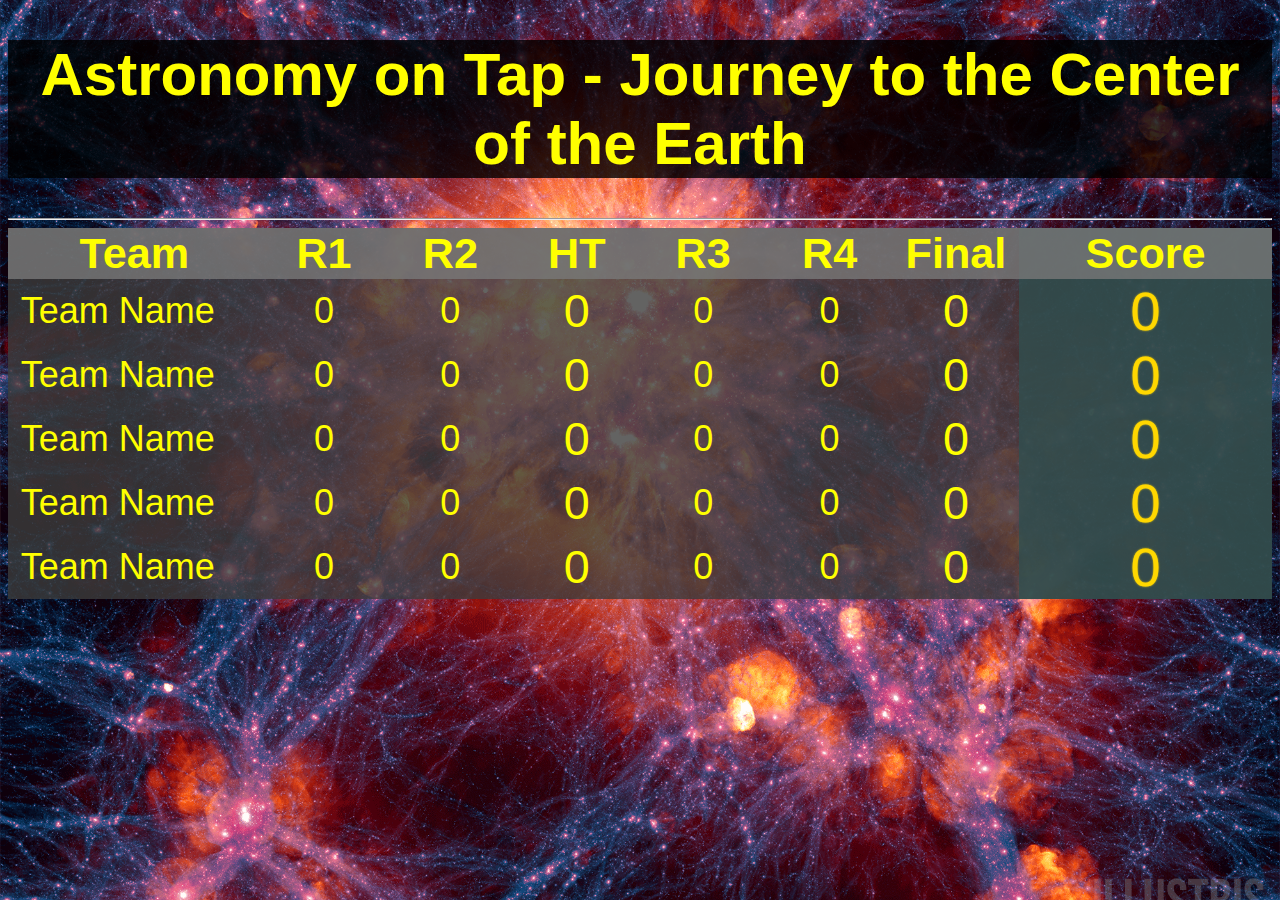
==== index.html @ 6ffc54d6 "update score" ====
<!DOCTYPE html>
<html>
<head>
  <meta charset="utf-8" />
  <meta http-equiv="X-UA-Compatible" content="IE=edge">
  <title>Astronomy on Tap Scoreboard</title>
  <meta name="viewport" content="width=device-width, initial-scale=1">
  <link rel="stylesheet" type="text/css" media="screen" href="main.css" />
  <script src="main.js"></script>
</head>
<body>
  <h1 class="eventtitle">Astronomy on Tap - Journey to the Center of the Earth
</h1>
  <hr>
  <div style="overflow-x: auto;">
  <table>
    <colgroup>
      <col width=20%>
      <col span=2>
      <col class="bigquestion">
      <col span=2>
      <col class="bigquestion">
      <col width=20% class="final summary">
    </colgroup>
      <tr> <th>Team</th><th>R1</th><th>R2</th><th>HT</th><th>R3</th><th>R4</th><th>Final</th><th>Score</th> </tr>
    <tr>
      <td class="team">Team Name</td><td>0</td><td>0</td><td class="bigquestion">0</td><td>0</td><td>0</td><td class="bigquestion">0</td><td class="final" style="color:gold">0</td>
    </tr>
    <tr>
      <td class="team">Team Name</td><td>0</td><td>0</td><td class="bigquestion">0</td><td>0</td><td>0</td><td class="bigquestion">0</td><td class="final" style="color:gold">0</td>
    </tr>
    <tr>
      <td class="team">Team Name</td><td>0</td><td>0</td><td class="bigquestion">0</td><td>0</td><td>0</td><td class="bigquestion">0</td><td class="final" style="color:gold">0</td>
    </tr>
    <tr>
      <td class="team">Team Name</td><td>0</td><td>0</td><td class="bigquestion">0</td><td>0</td><td>0</td><td class="bigquestion">0</td><td class="final" style="color:gold">0</td>
    </tr>
    <tr>
      <td class="team">Team Name</td><td>0</td><td>0</td><td class="bigquestion">0</td><td>0</td><td>0</td><td class="bigquestion">0</td><td class="final" style="color:gold">0</td>
    </tr>
  </table>
  </div>
</body>
</html>
---- main.css ----
/* Controls the title of the scoreboard */
.eventtitle {
    font-size: 60px;
    text-align: center;
    background-color: rgba(0,0,0, 0.8);
}

/* Controls image background. Deprecated. */

img {
    /* Change image size and center horizontally */
    /* max-height: 20%; */
    /* max-width: 20%; */
    /* margin-left: auto; */
    /* margin-right: auto; */
    /* display: block; */
    /*background-color: darkblue;*/
}


/* Star images */
.stars {
    height: 30px;
    width: 30px;

}

/* Controls the appearance of the main board, scores, and the background. */
body {
    background-color:black;
    /* set background */
    background-image: url("bg/Illustris_gasvel.png");
    background-position: center;
    background-size: cover;
    background-repeat: no-repeat;

    color:yellow;
    font-family: 'Arial Narrow', Arial, sans-serif;
}

/* Sets the appearance of the score backgrounds. Important to keep visibility on the background image. */
table {
    table-layout: fixed;
    /* overflow-x: auto; */
    text-align: center;
    border-spacing: 0px;
    font-size: 225%;
    background-color: rgba(60, 60, 60, 0.8); /* color:dark gray */

     width: 100%; 
}

/* Table headings */
/* For a horizontal table, this row highlights the proper table headers - Team, Round Number, Final, etc. */
th {
    /*
    font-weight: bold;
    font-size: 100%;
    overflow: hidden;
    white-space: normal;
    max-height: 50%;
    */
    background-color: rgba(120, 120, 120, 0.8); /* color:dimgray */
    font-size: 120%;
}

/* Format for big questions like halftime and final */
.bigquestion { 
    /* font-weight: bolder; */
    /* background-color: rgba(120, 120, 120, 0.8); /* color:dimgray */
    font-size: 130%;
}

/* Coloring the missed final questions red */
.missed {
    color: crimson;
}

/* Summary boxes such as post-halftime scores*/
.summary {
    font-weight: bolder;
    font-size: 120%;
    height: 125%;
    background-color: rgba(47,79,79,0.8); /* color:darkslategray */
}

/* Formatting for Team names */
.team {
    text-align: left;
    padding-left: 1%;
    /* font-weight: bold; */
    /* text-shadow: 0px 0px 5px gold; */
}

/* Final summary boxes */
.final {
    font-size: 150%;
    text-shadow:0px 0px 2px;
}
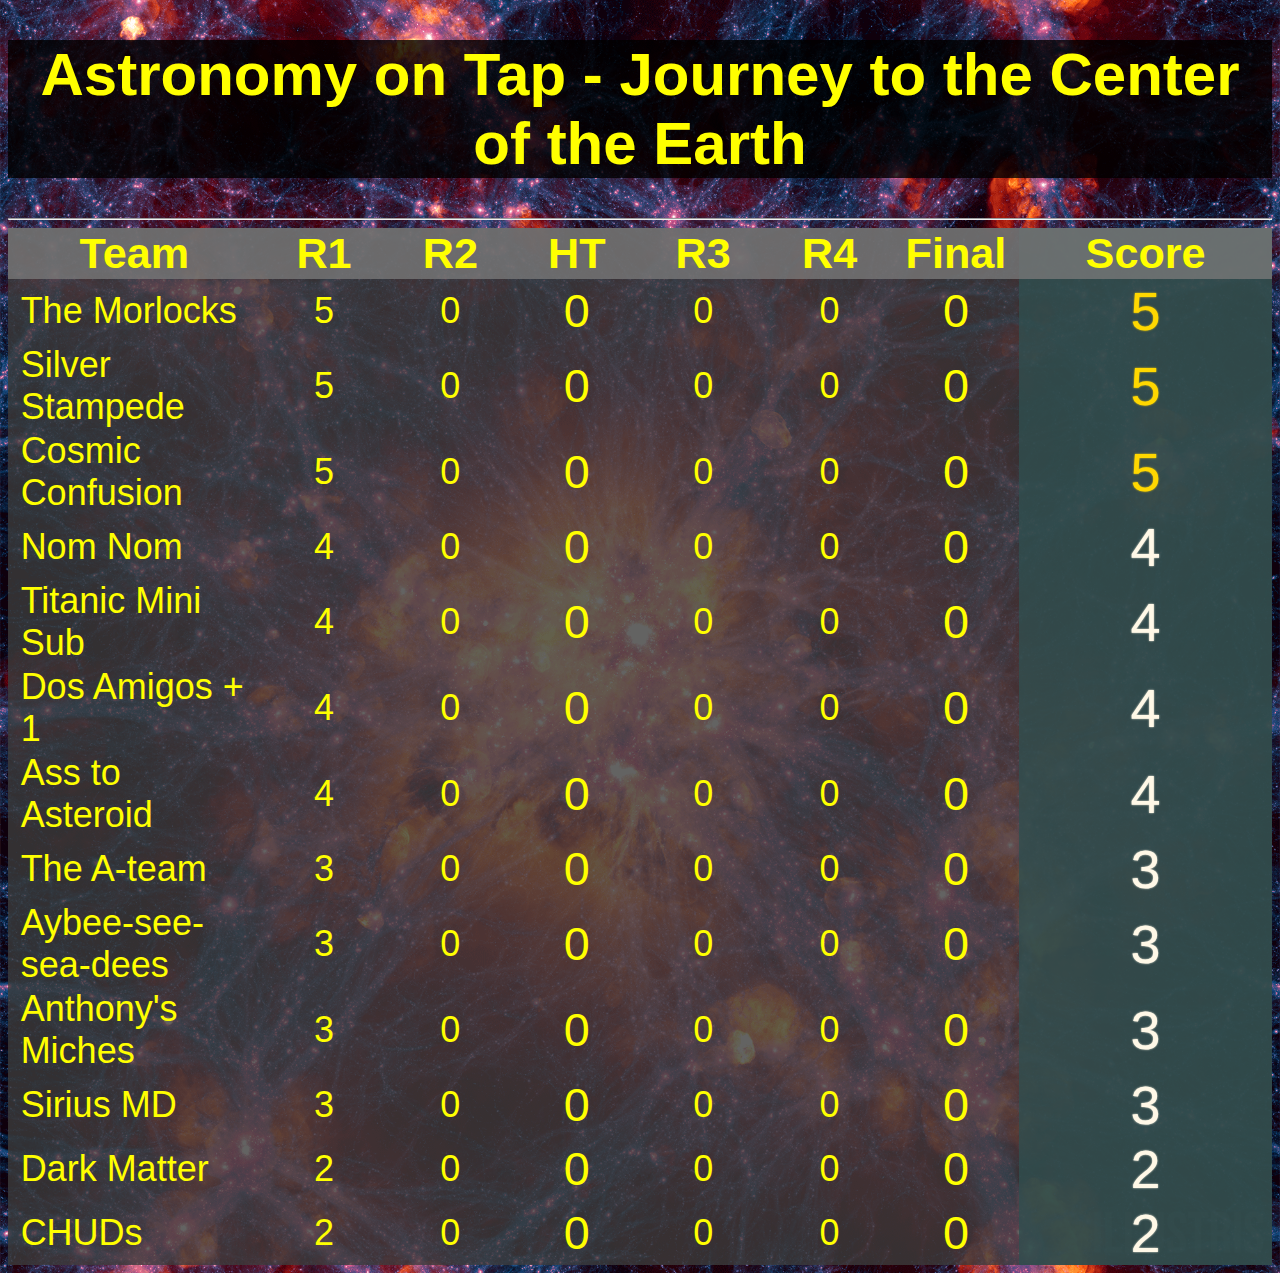
==== commit 994596a8: "update score" ====
--- a/index.html
+++ b/index.html
@@ -24,19 +24,43 @@
     </colgroup>
       <tr> <th>Team</th><th>R1</th><th>R2</th><th>HT</th><th>R3</th><th>R4</th><th>Final</th><th>Score</th> </tr>
     <tr>
-      <td class="team">Team Name</td><td>0</td><td>0</td><td class="bigquestion">0</td><td>0</td><td>0</td><td class="bigquestion">0</td><td class="final" style="color:gold">0</td>
+      <td class="team">The Morlocks</td><td>5</td><td>0</td><td class="bigquestion">0</td><td>0</td><td>0</td><td class="bigquestion">0</td><td class="final" style="color:gold">5</td>
     </tr>
     <tr>
-      <td class="team">Team Name</td><td>0</td><td>0</td><td class="bigquestion">0</td><td>0</td><td>0</td><td class="bigquestion">0</td><td class="final" style="color:gold">0</td>
+      <td class="team">Silver Stampede</td><td>5</td><td>0</td><td class="bigquestion">0</td><td>0</td><td>0</td><td class="bigquestion">0</td><td class="final" style="color:gold">5</td>
     </tr>
     <tr>
-      <td class="team">Team Name</td><td>0</td><td>0</td><td class="bigquestion">0</td><td>0</td><td>0</td><td class="bigquestion">0</td><td class="final" style="color:gold">0</td>
+      <td class="team">Cosmic Confusion</td><td>5</td><td>0</td><td class="bigquestion">0</td><td>0</td><td>0</td><td class="bigquestion">0</td><td class="final" style="color:gold">5</td>
     </tr>
     <tr>
-      <td class="team">Team Name</td><td>0</td><td>0</td><td class="bigquestion">0</td><td>0</td><td>0</td><td class="bigquestion">0</td><td class="final" style="color:gold">0</td>
+      <td class="team">Nom Nom</td><td>4</td><td>0</td><td class="bigquestion">0</td><td>0</td><td>0</td><td class="bigquestion">0</td><td class="final" style="color:#fff8e7">4</td>
     </tr>
     <tr>
-      <td class="team">Team Name</td><td>0</td><td>0</td><td class="bigquestion">0</td><td>0</td><td>0</td><td class="bigquestion">0</td><td class="final" style="color:gold">0</td>
+      <td class="team">Titanic Mini Sub</td><td>4</td><td>0</td><td class="bigquestion">0</td><td>0</td><td>0</td><td class="bigquestion">0</td><td class="final" style="color:#fff8e7">4</td>
+    </tr>
+    <tr>
+      <td class="team">Dos Amigos + 1</td><td>4</td><td>0</td><td class="bigquestion">0</td><td>0</td><td>0</td><td class="bigquestion">0</td><td class="final" style="color:#fff8e7">4</td>
+    </tr>
+    <tr>
+      <td class="team">Ass to Asteroid</td><td>4</td><td>0</td><td class="bigquestion">0</td><td>0</td><td>0</td><td class="bigquestion">0</td><td class="final" style="color:#fff8e7">4</td>
+    </tr>
+    <tr>
+      <td class="team">The A-team</td><td>3</td><td>0</td><td class="bigquestion">0</td><td>0</td><td>0</td><td class="bigquestion">0</td><td class="final" style="color:#fff8e7">3</td>
+    </tr>
+    <tr>
+      <td class="team">Aybee-see-sea-dees</td><td>3</td><td>0</td><td class="bigquestion">0</td><td>0</td><td>0</td><td class="bigquestion">0</td><td class="final" style="color:#fff8e7">3</td>
+    </tr>
+    <tr>
+      <td class="team">Anthony's Miches</td><td>3</td><td>0</td><td class="bigquestion">0</td><td>0</td><td>0</td><td class="bigquestion">0</td><td class="final" style="color:#fff8e7">3</td>
+    </tr>
+    <tr>
+      <td class="team">Sirius MD</td><td>3</td><td>0</td><td class="bigquestion">0</td><td>0</td><td>0</td><td class="bigquestion">0</td><td class="final" style="color:#fff8e7">3</td>
+    </tr>
+    <tr>
+      <td class="team">Dark Matter</td><td>2</td><td>0</td><td class="bigquestion">0</td><td>0</td><td>0</td><td class="bigquestion">0</td><td class="final" style="color:#fff8e7">2</td>
+    </tr>
+    <tr>
+      <td class="team">CHUDs</td><td>2</td><td>0</td><td class="bigquestion">0</td><td>0</td><td>0</td><td class="bigquestion">0</td><td class="final" style="color:#fff8e7">2</td>
     </tr>
   </table>
   </div>
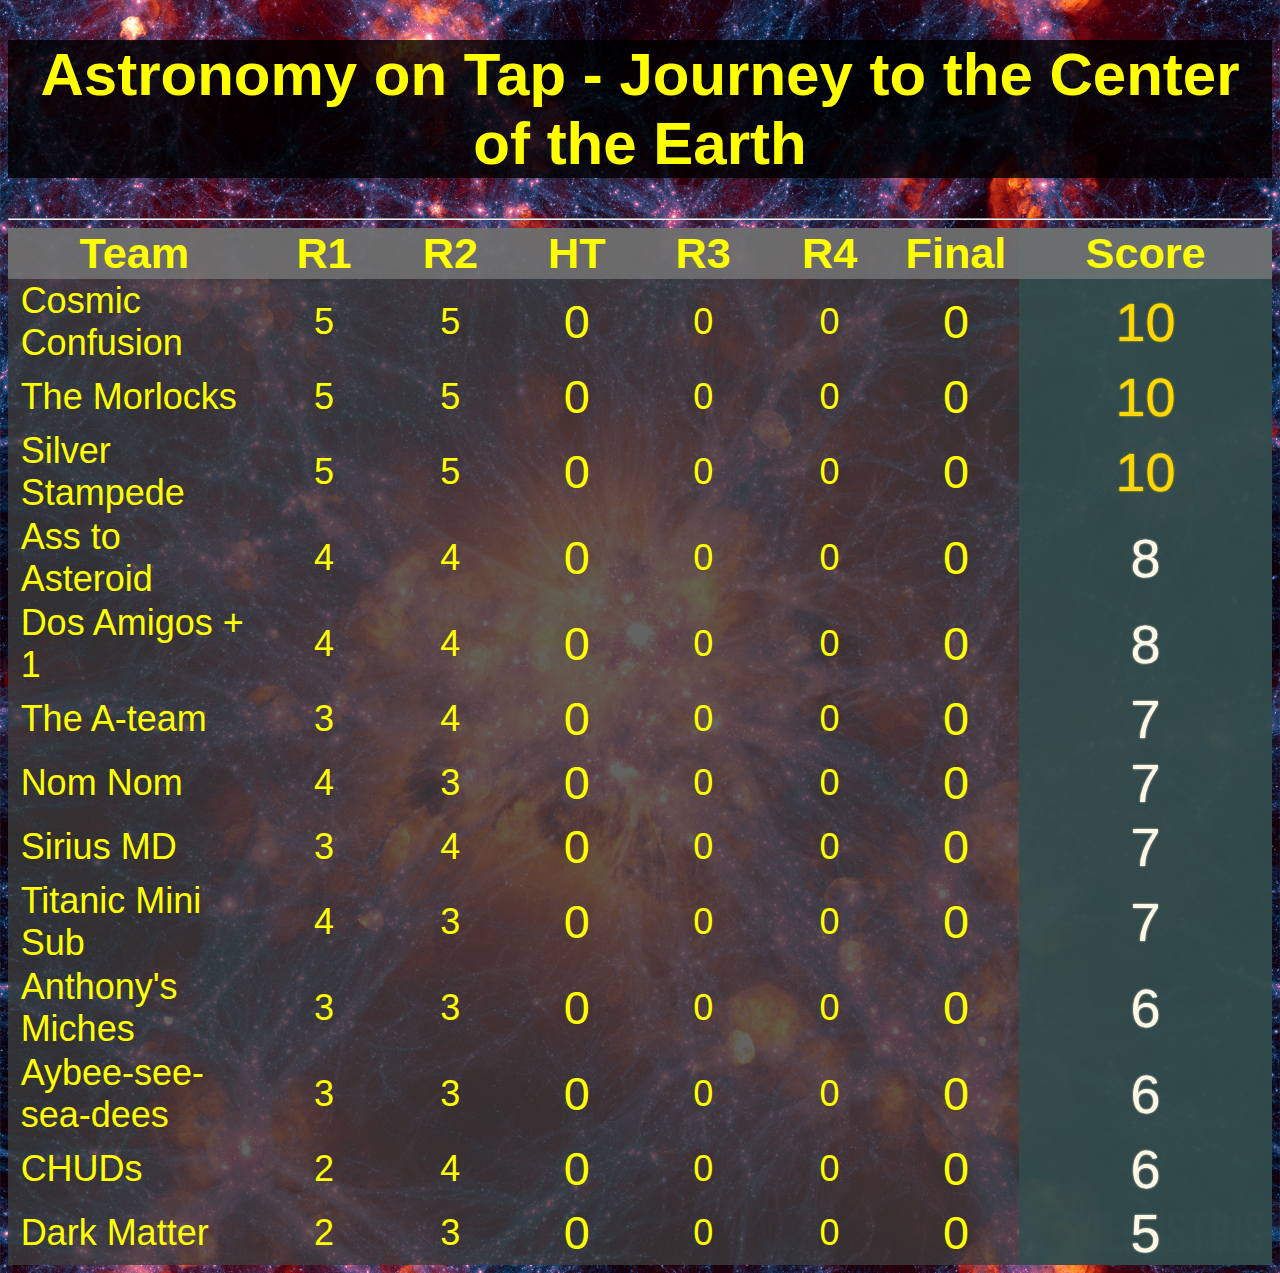
==== commit eed7b20b: "update score" ====
--- a/index.html
+++ b/index.html
@@ -24,43 +24,43 @@
     </colgroup>
       <tr> <th>Team</th><th>R1</th><th>R2</th><th>HT</th><th>R3</th><th>R4</th><th>Final</th><th>Score</th> </tr>
     <tr>
-      <td class="team">The Morlocks</td><td>5</td><td>0</td><td class="bigquestion">0</td><td>0</td><td>0</td><td class="bigquestion">0</td><td class="final" style="color:gold">5</td>
+      <td class="team">Cosmic Confusion</td><td>5</td><td>5</td><td class="bigquestion">0</td><td>0</td><td>0</td><td class="bigquestion">0</td><td class="final" style="color:gold">10</td>
     </tr>
     <tr>
-      <td class="team">Silver Stampede</td><td>5</td><td>0</td><td class="bigquestion">0</td><td>0</td><td>0</td><td class="bigquestion">0</td><td class="final" style="color:gold">5</td>
+      <td class="team">The Morlocks</td><td>5</td><td>5</td><td class="bigquestion">0</td><td>0</td><td>0</td><td class="bigquestion">0</td><td class="final" style="color:gold">10</td>
     </tr>
     <tr>
-      <td class="team">Cosmic Confusion</td><td>5</td><td>0</td><td class="bigquestion">0</td><td>0</td><td>0</td><td class="bigquestion">0</td><td class="final" style="color:gold">5</td>
+      <td class="team">Silver Stampede</td><td>5</td><td>5</td><td class="bigquestion">0</td><td>0</td><td>0</td><td class="bigquestion">0</td><td class="final" style="color:gold">10</td>
     </tr>
     <tr>
-      <td class="team">Nom Nom</td><td>4</td><td>0</td><td class="bigquestion">0</td><td>0</td><td>0</td><td class="bigquestion">0</td><td class="final" style="color:#fff8e7">4</td>
+      <td class="team">Ass to Asteroid</td><td>4</td><td>4</td><td class="bigquestion">0</td><td>0</td><td>0</td><td class="bigquestion">0</td><td class="final" style="color:#fff8e7">8</td>
     </tr>
     <tr>
-      <td class="team">Titanic Mini Sub</td><td>4</td><td>0</td><td class="bigquestion">0</td><td>0</td><td>0</td><td class="bigquestion">0</td><td class="final" style="color:#fff8e7">4</td>
+      <td class="team">Dos Amigos + 1</td><td>4</td><td>4</td><td class="bigquestion">0</td><td>0</td><td>0</td><td class="bigquestion">0</td><td class="final" style="color:#fff8e7">8</td>
     </tr>
     <tr>
-      <td class="team">Dos Amigos + 1</td><td>4</td><td>0</td><td class="bigquestion">0</td><td>0</td><td>0</td><td class="bigquestion">0</td><td class="final" style="color:#fff8e7">4</td>
+      <td class="team">The A-team</td><td>3</td><td>4</td><td class="bigquestion">0</td><td>0</td><td>0</td><td class="bigquestion">0</td><td class="final" style="color:#fff8e7">7</td>
     </tr>
     <tr>
-      <td class="team">Ass to Asteroid</td><td>4</td><td>0</td><td class="bigquestion">0</td><td>0</td><td>0</td><td class="bigquestion">0</td><td class="final" style="color:#fff8e7">4</td>
+      <td class="team">Nom Nom</td><td>4</td><td>3</td><td class="bigquestion">0</td><td>0</td><td>0</td><td class="bigquestion">0</td><td class="final" style="color:#fff8e7">7</td>
     </tr>
     <tr>
-      <td class="team">The A-team</td><td>3</td><td>0</td><td class="bigquestion">0</td><td>0</td><td>0</td><td class="bigquestion">0</td><td class="final" style="color:#fff8e7">3</td>
+      <td class="team">Sirius MD</td><td>3</td><td>4</td><td class="bigquestion">0</td><td>0</td><td>0</td><td class="bigquestion">0</td><td class="final" style="color:#fff8e7">7</td>
     </tr>
     <tr>
-      <td class="team">Aybee-see-sea-dees</td><td>3</td><td>0</td><td class="bigquestion">0</td><td>0</td><td>0</td><td class="bigquestion">0</td><td class="final" style="color:#fff8e7">3</td>
+      <td class="team">Titanic Mini Sub</td><td>4</td><td>3</td><td class="bigquestion">0</td><td>0</td><td>0</td><td class="bigquestion">0</td><td class="final" style="color:#fff8e7">7</td>
     </tr>
     <tr>
-      <td class="team">Anthony's Miches</td><td>3</td><td>0</td><td class="bigquestion">0</td><td>0</td><td>0</td><td class="bigquestion">0</td><td class="final" style="color:#fff8e7">3</td>
+      <td class="team">Anthony's Miches</td><td>3</td><td>3</td><td class="bigquestion">0</td><td>0</td><td>0</td><td class="bigquestion">0</td><td class="final" style="color:#fff8e7">6</td>
     </tr>
     <tr>
-      <td class="team">Sirius MD</td><td>3</td><td>0</td><td class="bigquestion">0</td><td>0</td><td>0</td><td class="bigquestion">0</td><td class="final" style="color:#fff8e7">3</td>
+      <td class="team">Aybee-see-sea-dees</td><td>3</td><td>3</td><td class="bigquestion">0</td><td>0</td><td>0</td><td class="bigquestion">0</td><td class="final" style="color:#fff8e7">6</td>
     </tr>
     <tr>
-      <td class="team">Dark Matter</td><td>2</td><td>0</td><td class="bigquestion">0</td><td>0</td><td>0</td><td class="bigquestion">0</td><td class="final" style="color:#fff8e7">2</td>
+      <td class="team">CHUDs</td><td>2</td><td>4</td><td class="bigquestion">0</td><td>0</td><td>0</td><td class="bigquestion">0</td><td class="final" style="color:#fff8e7">6</td>
     </tr>
     <tr>
-      <td class="team">CHUDs</td><td>2</td><td>0</td><td class="bigquestion">0</td><td>0</td><td>0</td><td class="bigquestion">0</td><td class="final" style="color:#fff8e7">2</td>
+      <td class="team">Dark Matter</td><td>2</td><td>3</td><td class="bigquestion">0</td><td>0</td><td>0</td><td class="bigquestion">0</td><td class="final" style="color:#fff8e7">5</td>
     </tr>
   </table>
   </div>
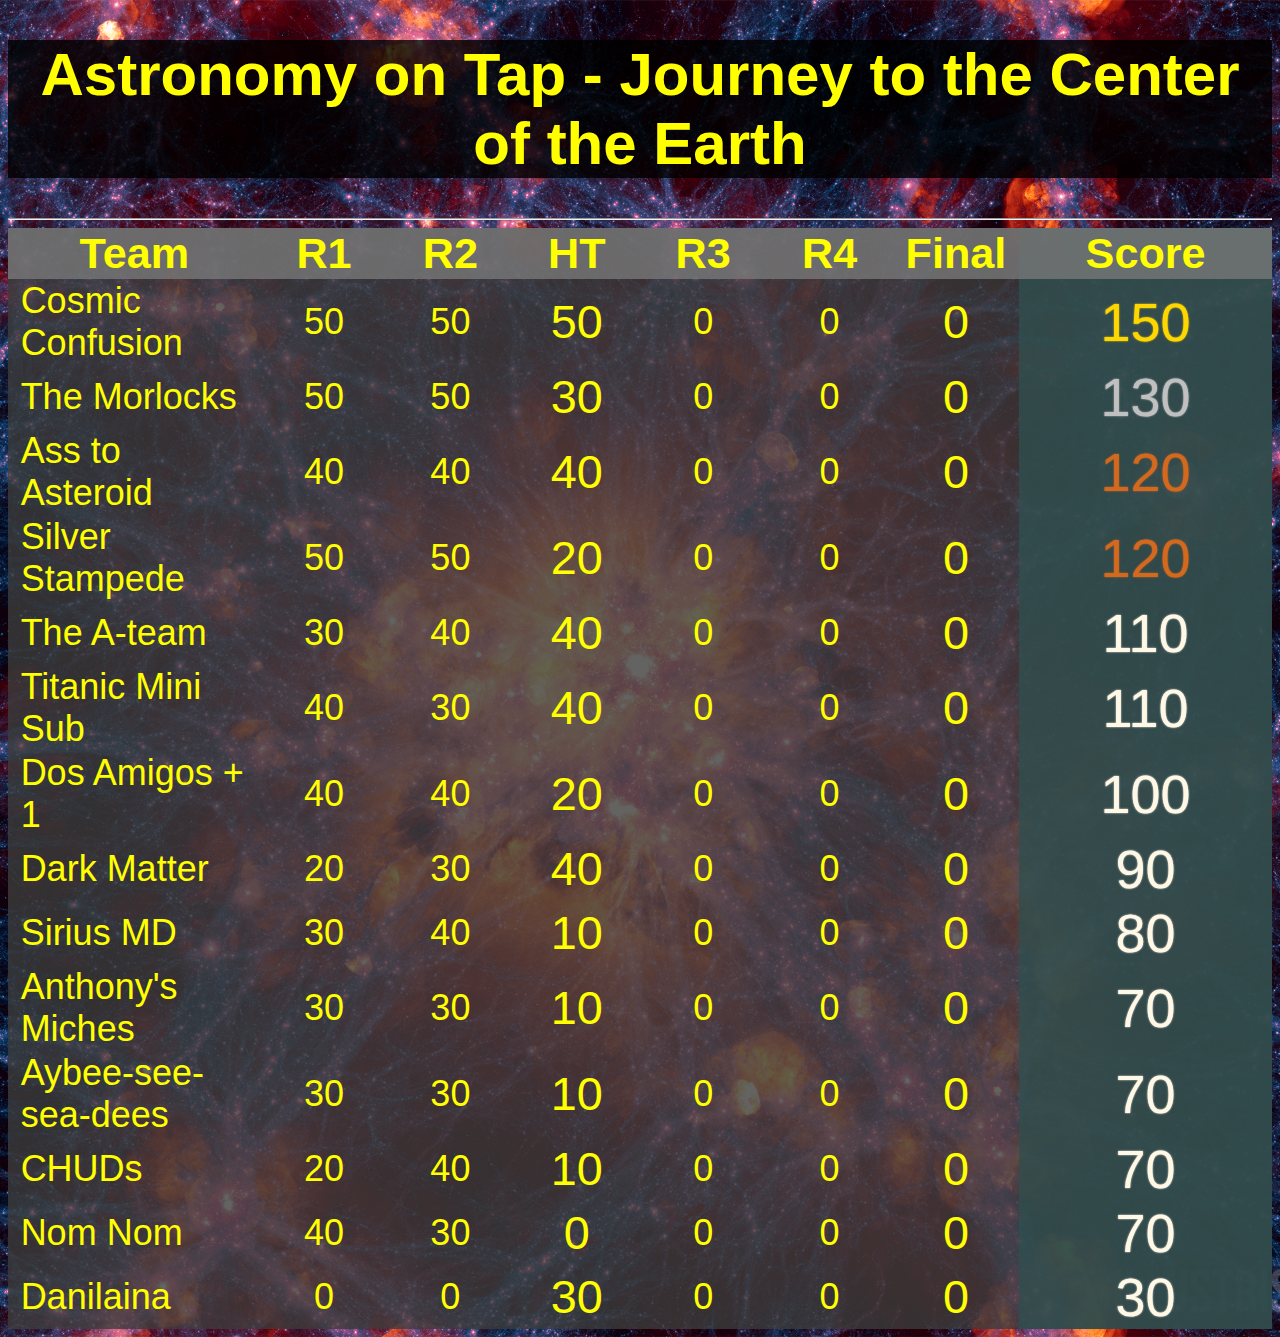
==== commit 5b4f1975: "update score" ====
--- a/index.html
+++ b/index.html
@@ -24,43 +24,46 @@
     </colgroup>
       <tr> <th>Team</th><th>R1</th><th>R2</th><th>HT</th><th>R3</th><th>R4</th><th>Final</th><th>Score</th> </tr>
     <tr>
-      <td class="team">Cosmic Confusion</td><td>5</td><td>5</td><td class="bigquestion">0</td><td>0</td><td>0</td><td class="bigquestion">0</td><td class="final" style="color:gold">10</td>
+      <td class="team">Cosmic Confusion</td><td>50</td><td>50</td><td class="bigquestion">50</td><td>0</td><td>0</td><td class="bigquestion">0</td><td class="final" style="color:gold">150</td>
     </tr>
     <tr>
-      <td class="team">The Morlocks</td><td>5</td><td>5</td><td class="bigquestion">0</td><td>0</td><td>0</td><td class="bigquestion">0</td><td class="final" style="color:gold">10</td>
+      <td class="team">The Morlocks</td><td>50</td><td>50</td><td class="bigquestion">30</td><td>0</td><td>0</td><td class="bigquestion">0</td><td class="final" style="color:silver">130</td>
     </tr>
     <tr>
-      <td class="team">Silver Stampede</td><td>5</td><td>5</td><td class="bigquestion">0</td><td>0</td><td>0</td><td class="bigquestion">0</td><td class="final" style="color:gold">10</td>
+      <td class="team">Ass to Asteroid</td><td>40</td><td>40</td><td class="bigquestion">40</td><td>0</td><td>0</td><td class="bigquestion">0</td><td class="final" style="color:chocolate">120</td>
     </tr>
     <tr>
-      <td class="team">Ass to Asteroid</td><td>4</td><td>4</td><td class="bigquestion">0</td><td>0</td><td>0</td><td class="bigquestion">0</td><td class="final" style="color:#fff8e7">8</td>
+      <td class="team">Silver Stampede</td><td>50</td><td>50</td><td class="bigquestion">20</td><td>0</td><td>0</td><td class="bigquestion">0</td><td class="final" style="color:chocolate">120</td>
     </tr>
     <tr>
-      <td class="team">Dos Amigos + 1</td><td>4</td><td>4</td><td class="bigquestion">0</td><td>0</td><td>0</td><td class="bigquestion">0</td><td class="final" style="color:#fff8e7">8</td>
+      <td class="team">The A-team</td><td>30</td><td>40</td><td class="bigquestion">40</td><td>0</td><td>0</td><td class="bigquestion">0</td><td class="final" style="color:#fff8e7">110</td>
     </tr>
     <tr>
-      <td class="team">The A-team</td><td>3</td><td>4</td><td class="bigquestion">0</td><td>0</td><td>0</td><td class="bigquestion">0</td><td class="final" style="color:#fff8e7">7</td>
+      <td class="team">Titanic Mini Sub</td><td>40</td><td>30</td><td class="bigquestion">40</td><td>0</td><td>0</td><td class="bigquestion">0</td><td class="final" style="color:#fff8e7">110</td>
     </tr>
     <tr>
-      <td class="team">Nom Nom</td><td>4</td><td>3</td><td class="bigquestion">0</td><td>0</td><td>0</td><td class="bigquestion">0</td><td class="final" style="color:#fff8e7">7</td>
+      <td class="team">Dos Amigos + 1</td><td>40</td><td>40</td><td class="bigquestion">20</td><td>0</td><td>0</td><td class="bigquestion">0</td><td class="final" style="color:#fff8e7">100</td>
     </tr>
     <tr>
-      <td class="team">Sirius MD</td><td>3</td><td>4</td><td class="bigquestion">0</td><td>0</td><td>0</td><td class="bigquestion">0</td><td class="final" style="color:#fff8e7">7</td>
+      <td class="team">Dark Matter</td><td>20</td><td>30</td><td class="bigquestion">40</td><td>0</td><td>0</td><td class="bigquestion">0</td><td class="final" style="color:#fff8e7">90</td>
     </tr>
     <tr>
-      <td class="team">Titanic Mini Sub</td><td>4</td><td>3</td><td class="bigquestion">0</td><td>0</td><td>0</td><td class="bigquestion">0</td><td class="final" style="color:#fff8e7">7</td>
+      <td class="team">Sirius MD</td><td>30</td><td>40</td><td class="bigquestion">10</td><td>0</td><td>0</td><td class="bigquestion">0</td><td class="final" style="color:#fff8e7">80</td>
     </tr>
     <tr>
-      <td class="team">Anthony's Miches</td><td>3</td><td>3</td><td class="bigquestion">0</td><td>0</td><td>0</td><td class="bigquestion">0</td><td class="final" style="color:#fff8e7">6</td>
+      <td class="team">Anthony's Miches</td><td>30</td><td>30</td><td class="bigquestion">10</td><td>0</td><td>0</td><td class="bigquestion">0</td><td class="final" style="color:#fff8e7">70</td>
     </tr>
     <tr>
-      <td class="team">Aybee-see-sea-dees</td><td>3</td><td>3</td><td class="bigquestion">0</td><td>0</td><td>0</td><td class="bigquestion">0</td><td class="final" style="color:#fff8e7">6</td>
+      <td class="team">Aybee-see-sea-dees</td><td>30</td><td>30</td><td class="bigquestion">10</td><td>0</td><td>0</td><td class="bigquestion">0</td><td class="final" style="color:#fff8e7">70</td>
     </tr>
     <tr>
-      <td class="team">CHUDs</td><td>2</td><td>4</td><td class="bigquestion">0</td><td>0</td><td>0</td><td class="bigquestion">0</td><td class="final" style="color:#fff8e7">6</td>
+      <td class="team">CHUDs</td><td>20</td><td>40</td><td class="bigquestion">10</td><td>0</td><td>0</td><td class="bigquestion">0</td><td class="final" style="color:#fff8e7">70</td>
     </tr>
     <tr>
-      <td class="team">Dark Matter</td><td>2</td><td>3</td><td class="bigquestion">0</td><td>0</td><td>0</td><td class="bigquestion">0</td><td class="final" style="color:#fff8e7">5</td>
+      <td class="team">Nom Nom</td><td>40</td><td>30</td><td class="bigquestion">0</td><td>0</td><td>0</td><td class="bigquestion">0</td><td class="final" style="color:#fff8e7">70</td>
+    </tr>
+    <tr>
+      <td class="team">Danilaina</td><td>0</td><td>0</td><td class="bigquestion">30</td><td>0</td><td>0</td><td class="bigquestion">0</td><td class="final" style="color:#fff8e7">30</td>
     </tr>
   </table>
   </div>
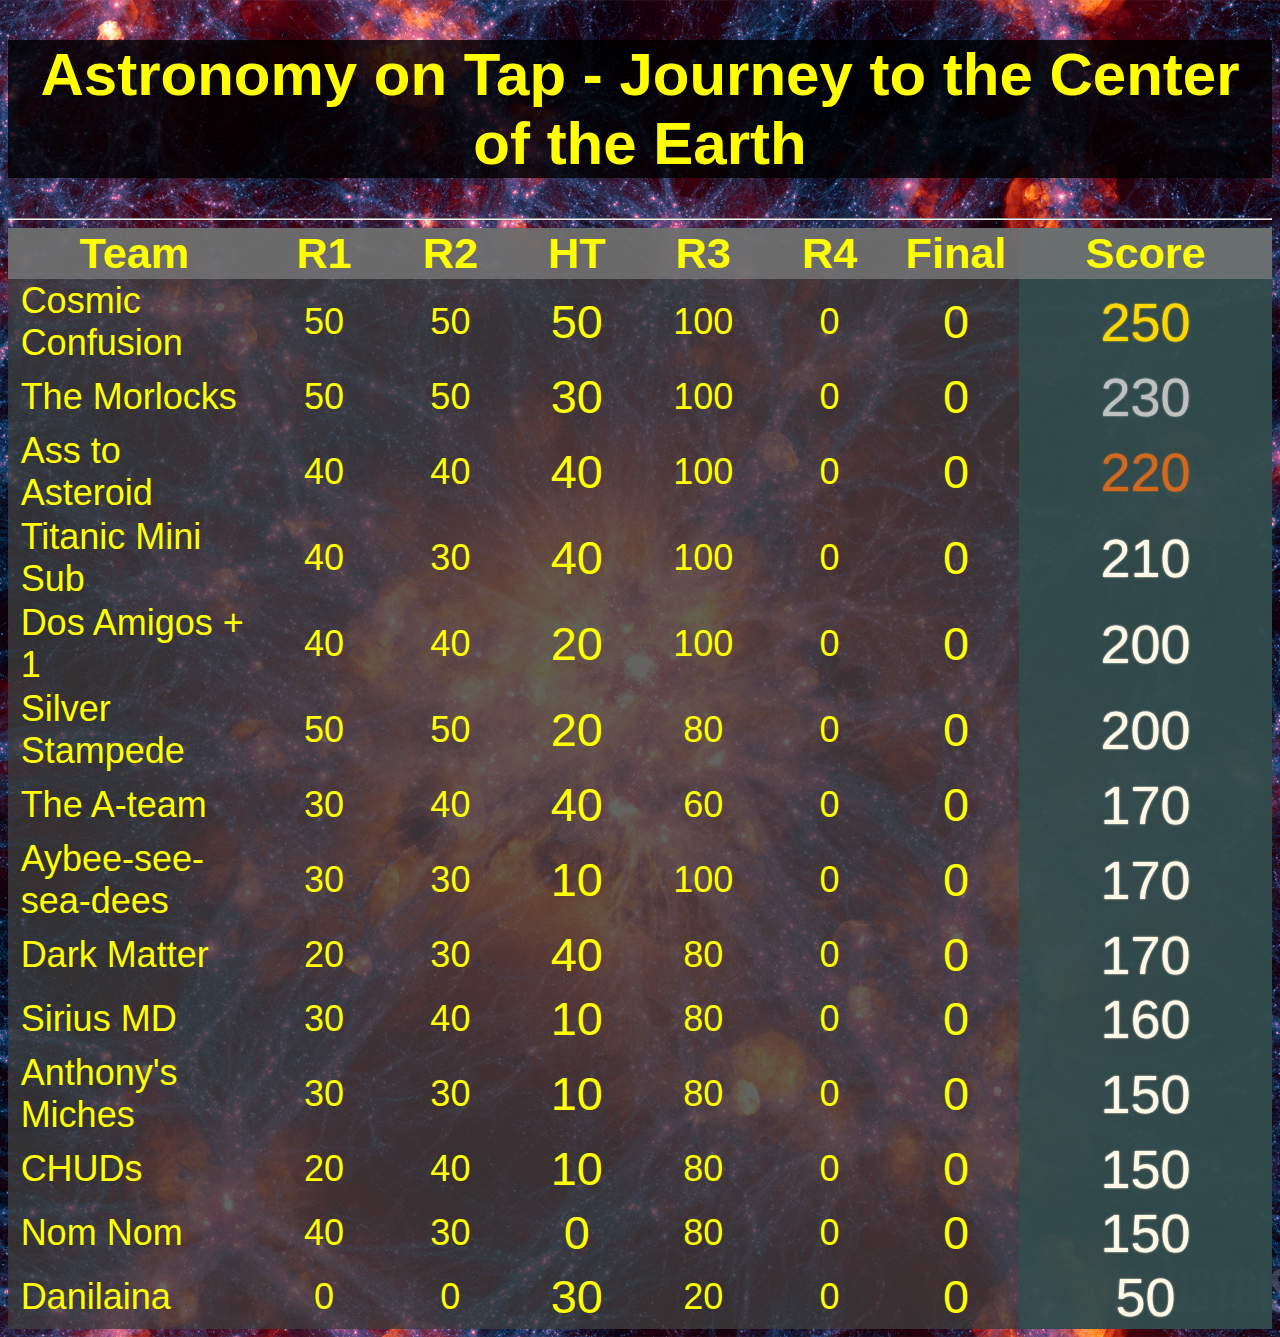
==== commit 4cf453d4: "update score" ====
--- a/index.html
+++ b/index.html
@@ -24,46 +24,46 @@
     </colgroup>
       <tr> <th>Team</th><th>R1</th><th>R2</th><th>HT</th><th>R3</th><th>R4</th><th>Final</th><th>Score</th> </tr>
     <tr>
-      <td class="team">Cosmic Confusion</td><td>50</td><td>50</td><td class="bigquestion">50</td><td>0</td><td>0</td><td class="bigquestion">0</td><td class="final" style="color:gold">150</td>
+      <td class="team">Cosmic Confusion</td><td>50</td><td>50</td><td class="bigquestion">50</td><td>100</td><td>0</td><td class="bigquestion">0</td><td class="final" style="color:gold">250</td>
     </tr>
     <tr>
-      <td class="team">The Morlocks</td><td>50</td><td>50</td><td class="bigquestion">30</td><td>0</td><td>0</td><td class="bigquestion">0</td><td class="final" style="color:silver">130</td>
+      <td class="team">The Morlocks</td><td>50</td><td>50</td><td class="bigquestion">30</td><td>100</td><td>0</td><td class="bigquestion">0</td><td class="final" style="color:silver">230</td>
     </tr>
     <tr>
-      <td class="team">Ass to Asteroid</td><td>40</td><td>40</td><td class="bigquestion">40</td><td>0</td><td>0</td><td class="bigquestion">0</td><td class="final" style="color:chocolate">120</td>
+      <td class="team">Ass to Asteroid</td><td>40</td><td>40</td><td class="bigquestion">40</td><td>100</td><td>0</td><td class="bigquestion">0</td><td class="final" style="color:chocolate">220</td>
     </tr>
     <tr>
-      <td class="team">Silver Stampede</td><td>50</td><td>50</td><td class="bigquestion">20</td><td>0</td><td>0</td><td class="bigquestion">0</td><td class="final" style="color:chocolate">120</td>
+      <td class="team">Titanic Mini Sub</td><td>40</td><td>30</td><td class="bigquestion">40</td><td>100</td><td>0</td><td class="bigquestion">0</td><td class="final" style="color:#fff8e7">210</td>
     </tr>
     <tr>
-      <td class="team">The A-team</td><td>30</td><td>40</td><td class="bigquestion">40</td><td>0</td><td>0</td><td class="bigquestion">0</td><td class="final" style="color:#fff8e7">110</td>
+      <td class="team">Dos Amigos + 1</td><td>40</td><td>40</td><td class="bigquestion">20</td><td>100</td><td>0</td><td class="bigquestion">0</td><td class="final" style="color:#fff8e7">200</td>
     </tr>
     <tr>
-      <td class="team">Titanic Mini Sub</td><td>40</td><td>30</td><td class="bigquestion">40</td><td>0</td><td>0</td><td class="bigquestion">0</td><td class="final" style="color:#fff8e7">110</td>
+      <td class="team">Silver Stampede</td><td>50</td><td>50</td><td class="bigquestion">20</td><td>80</td><td>0</td><td class="bigquestion">0</td><td class="final" style="color:#fff8e7">200</td>
     </tr>
     <tr>
-      <td class="team">Dos Amigos + 1</td><td>40</td><td>40</td><td class="bigquestion">20</td><td>0</td><td>0</td><td class="bigquestion">0</td><td class="final" style="color:#fff8e7">100</td>
+      <td class="team">The A-team</td><td>30</td><td>40</td><td class="bigquestion">40</td><td>60</td><td>0</td><td class="bigquestion">0</td><td class="final" style="color:#fff8e7">170</td>
     </tr>
     <tr>
-      <td class="team">Dark Matter</td><td>20</td><td>30</td><td class="bigquestion">40</td><td>0</td><td>0</td><td class="bigquestion">0</td><td class="final" style="color:#fff8e7">90</td>
+      <td class="team">Aybee-see-sea-dees</td><td>30</td><td>30</td><td class="bigquestion">10</td><td>100</td><td>0</td><td class="bigquestion">0</td><td class="final" style="color:#fff8e7">170</td>
     </tr>
     <tr>
-      <td class="team">Sirius MD</td><td>30</td><td>40</td><td class="bigquestion">10</td><td>0</td><td>0</td><td class="bigquestion">0</td><td class="final" style="color:#fff8e7">80</td>
+      <td class="team">Dark Matter</td><td>20</td><td>30</td><td class="bigquestion">40</td><td>80</td><td>0</td><td class="bigquestion">0</td><td class="final" style="color:#fff8e7">170</td>
     </tr>
     <tr>
-      <td class="team">Anthony's Miches</td><td>30</td><td>30</td><td class="bigquestion">10</td><td>0</td><td>0</td><td class="bigquestion">0</td><td class="final" style="color:#fff8e7">70</td>
+      <td class="team">Sirius MD</td><td>30</td><td>40</td><td class="bigquestion">10</td><td>80</td><td>0</td><td class="bigquestion">0</td><td class="final" style="color:#fff8e7">160</td>
     </tr>
     <tr>
-      <td class="team">Aybee-see-sea-dees</td><td>30</td><td>30</td><td class="bigquestion">10</td><td>0</td><td>0</td><td class="bigquestion">0</td><td class="final" style="color:#fff8e7">70</td>
+      <td class="team">Anthony's Miches</td><td>30</td><td>30</td><td class="bigquestion">10</td><td>80</td><td>0</td><td class="bigquestion">0</td><td class="final" style="color:#fff8e7">150</td>
     </tr>
     <tr>
-      <td class="team">CHUDs</td><td>20</td><td>40</td><td class="bigquestion">10</td><td>0</td><td>0</td><td class="bigquestion">0</td><td class="final" style="color:#fff8e7">70</td>
+      <td class="team">CHUDs</td><td>20</td><td>40</td><td class="bigquestion">10</td><td>80</td><td>0</td><td class="bigquestion">0</td><td class="final" style="color:#fff8e7">150</td>
     </tr>
     <tr>
-      <td class="team">Nom Nom</td><td>40</td><td>30</td><td class="bigquestion">0</td><td>0</td><td>0</td><td class="bigquestion">0</td><td class="final" style="color:#fff8e7">70</td>
+      <td class="team">Nom Nom</td><td>40</td><td>30</td><td class="bigquestion">0</td><td>80</td><td>0</td><td class="bigquestion">0</td><td class="final" style="color:#fff8e7">150</td>
     </tr>
     <tr>
-      <td class="team">Danilaina</td><td>0</td><td>0</td><td class="bigquestion">30</td><td>0</td><td>0</td><td class="bigquestion">0</td><td class="final" style="color:#fff8e7">30</td>
+      <td class="team">Danilaina</td><td>0</td><td>0</td><td class="bigquestion">30</td><td>20</td><td>0</td><td class="bigquestion">0</td><td class="final" style="color:#fff8e7">50</td>
     </tr>
   </table>
   </div>
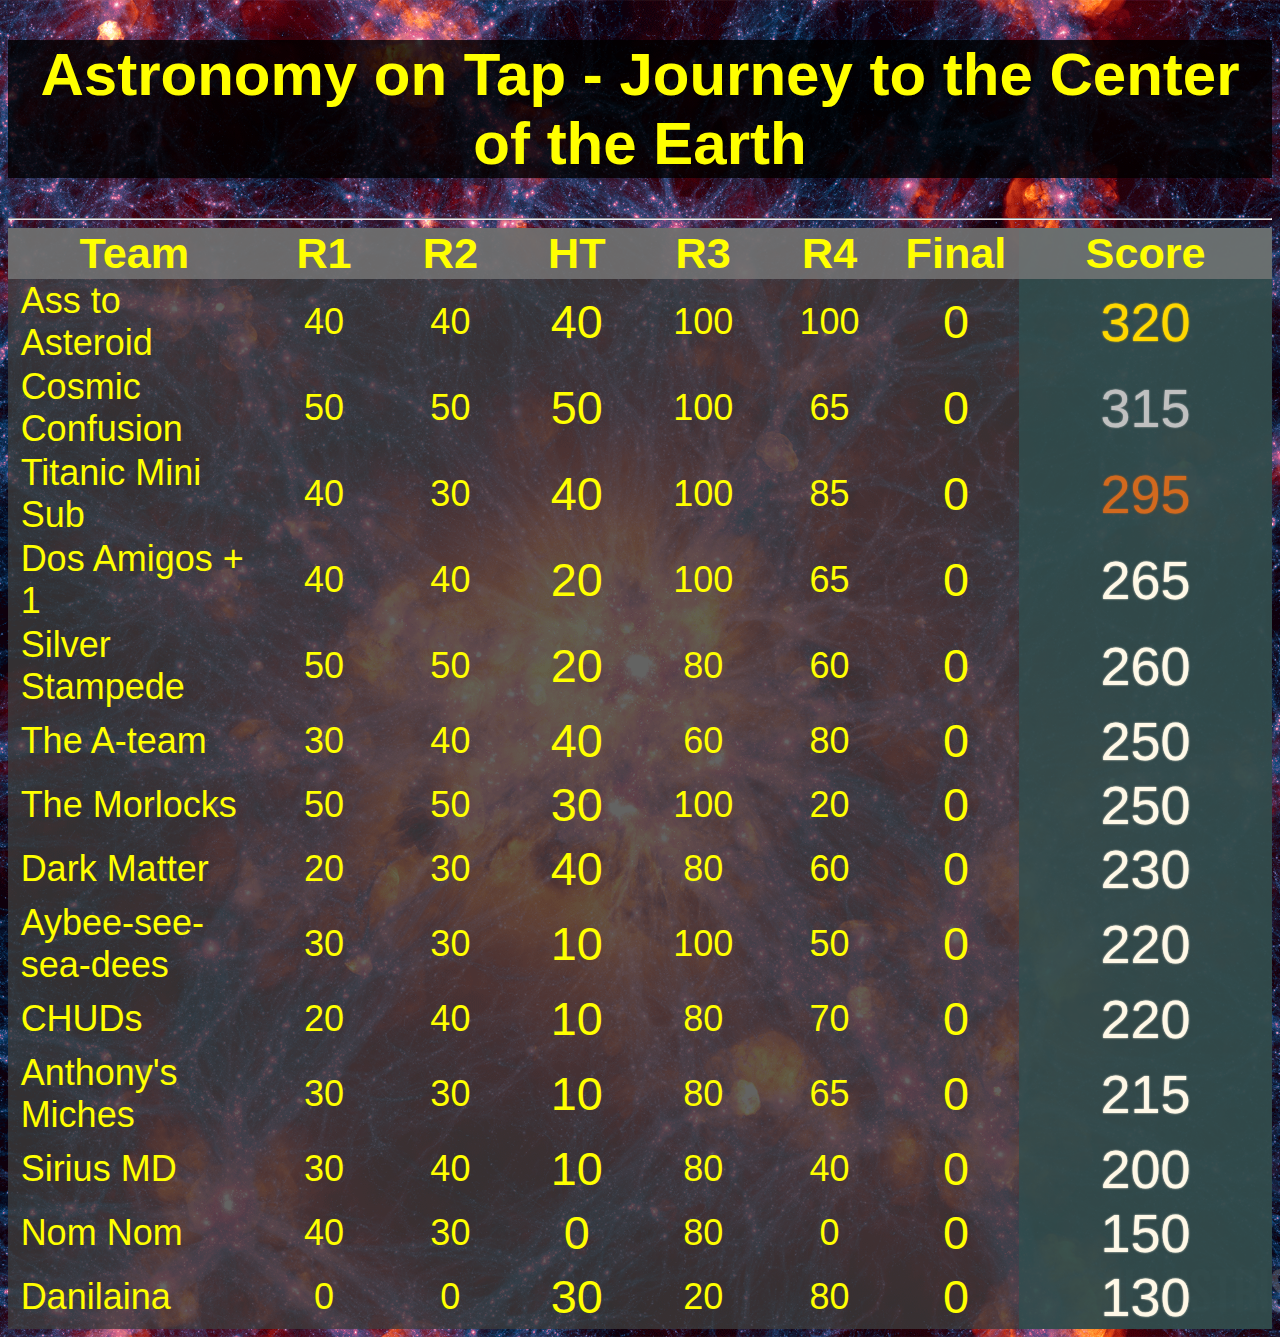
==== commit 0897dd5c: "update score" ====
--- a/index.html
+++ b/index.html
@@ -24,46 +24,46 @@
     </colgroup>
       <tr> <th>Team</th><th>R1</th><th>R2</th><th>HT</th><th>R3</th><th>R4</th><th>Final</th><th>Score</th> </tr>
     <tr>
-      <td class="team">Cosmic Confusion</td><td>50</td><td>50</td><td class="bigquestion">50</td><td>100</td><td>0</td><td class="bigquestion">0</td><td class="final" style="color:gold">250</td>
+      <td class="team">Ass to Asteroid</td><td>40</td><td>40</td><td class="bigquestion">40</td><td>100</td><td>100</td><td class="bigquestion">0</td><td class="final" style="color:gold">320</td>
     </tr>
     <tr>
-      <td class="team">The Morlocks</td><td>50</td><td>50</td><td class="bigquestion">30</td><td>100</td><td>0</td><td class="bigquestion">0</td><td class="final" style="color:silver">230</td>
+      <td class="team">Cosmic Confusion</td><td>50</td><td>50</td><td class="bigquestion">50</td><td>100</td><td>65</td><td class="bigquestion">0</td><td class="final" style="color:silver">315</td>
     </tr>
     <tr>
-      <td class="team">Ass to Asteroid</td><td>40</td><td>40</td><td class="bigquestion">40</td><td>100</td><td>0</td><td class="bigquestion">0</td><td class="final" style="color:chocolate">220</td>
+      <td class="team">Titanic Mini Sub</td><td>40</td><td>30</td><td class="bigquestion">40</td><td>100</td><td>85</td><td class="bigquestion">0</td><td class="final" style="color:chocolate">295</td>
     </tr>
     <tr>
-      <td class="team">Titanic Mini Sub</td><td>40</td><td>30</td><td class="bigquestion">40</td><td>100</td><td>0</td><td class="bigquestion">0</td><td class="final" style="color:#fff8e7">210</td>
+      <td class="team">Dos Amigos + 1</td><td>40</td><td>40</td><td class="bigquestion">20</td><td>100</td><td>65</td><td class="bigquestion">0</td><td class="final" style="color:#fff8e7">265</td>
     </tr>
     <tr>
-      <td class="team">Dos Amigos + 1</td><td>40</td><td>40</td><td class="bigquestion">20</td><td>100</td><td>0</td><td class="bigquestion">0</td><td class="final" style="color:#fff8e7">200</td>
+      <td class="team">Silver Stampede</td><td>50</td><td>50</td><td class="bigquestion">20</td><td>80</td><td>60</td><td class="bigquestion">0</td><td class="final" style="color:#fff8e7">260</td>
     </tr>
     <tr>
-      <td class="team">Silver Stampede</td><td>50</td><td>50</td><td class="bigquestion">20</td><td>80</td><td>0</td><td class="bigquestion">0</td><td class="final" style="color:#fff8e7">200</td>
+      <td class="team">The A-team</td><td>30</td><td>40</td><td class="bigquestion">40</td><td>60</td><td>80</td><td class="bigquestion">0</td><td class="final" style="color:#fff8e7">250</td>
     </tr>
     <tr>
-      <td class="team">The A-team</td><td>30</td><td>40</td><td class="bigquestion">40</td><td>60</td><td>0</td><td class="bigquestion">0</td><td class="final" style="color:#fff8e7">170</td>
+      <td class="team">The Morlocks</td><td>50</td><td>50</td><td class="bigquestion">30</td><td>100</td><td>20</td><td class="bigquestion">0</td><td class="final" style="color:#fff8e7">250</td>
     </tr>
     <tr>
-      <td class="team">Aybee-see-sea-dees</td><td>30</td><td>30</td><td class="bigquestion">10</td><td>100</td><td>0</td><td class="bigquestion">0</td><td class="final" style="color:#fff8e7">170</td>
+      <td class="team">Dark Matter</td><td>20</td><td>30</td><td class="bigquestion">40</td><td>80</td><td>60</td><td class="bigquestion">0</td><td class="final" style="color:#fff8e7">230</td>
     </tr>
     <tr>
-      <td class="team">Dark Matter</td><td>20</td><td>30</td><td class="bigquestion">40</td><td>80</td><td>0</td><td class="bigquestion">0</td><td class="final" style="color:#fff8e7">170</td>
+      <td class="team">Aybee-see-sea-dees</td><td>30</td><td>30</td><td class="bigquestion">10</td><td>100</td><td>50</td><td class="bigquestion">0</td><td class="final" style="color:#fff8e7">220</td>
     </tr>
     <tr>
-      <td class="team">Sirius MD</td><td>30</td><td>40</td><td class="bigquestion">10</td><td>80</td><td>0</td><td class="bigquestion">0</td><td class="final" style="color:#fff8e7">160</td>
+      <td class="team">CHUDs</td><td>20</td><td>40</td><td class="bigquestion">10</td><td>80</td><td>70</td><td class="bigquestion">0</td><td class="final" style="color:#fff8e7">220</td>
     </tr>
     <tr>
-      <td class="team">Anthony's Miches</td><td>30</td><td>30</td><td class="bigquestion">10</td><td>80</td><td>0</td><td class="bigquestion">0</td><td class="final" style="color:#fff8e7">150</td>
+      <td class="team">Anthony's Miches</td><td>30</td><td>30</td><td class="bigquestion">10</td><td>80</td><td>65</td><td class="bigquestion">0</td><td class="final" style="color:#fff8e7">215</td>
     </tr>
     <tr>
-      <td class="team">CHUDs</td><td>20</td><td>40</td><td class="bigquestion">10</td><td>80</td><td>0</td><td class="bigquestion">0</td><td class="final" style="color:#fff8e7">150</td>
+      <td class="team">Sirius MD</td><td>30</td><td>40</td><td class="bigquestion">10</td><td>80</td><td>40</td><td class="bigquestion">0</td><td class="final" style="color:#fff8e7">200</td>
     </tr>
     <tr>
       <td class="team">Nom Nom</td><td>40</td><td>30</td><td class="bigquestion">0</td><td>80</td><td>0</td><td class="bigquestion">0</td><td class="final" style="color:#fff8e7">150</td>
     </tr>
     <tr>
-      <td class="team">Danilaina</td><td>0</td><td>0</td><td class="bigquestion">30</td><td>20</td><td>0</td><td class="bigquestion">0</td><td class="final" style="color:#fff8e7">50</td>
+      <td class="team">Danilaina</td><td>0</td><td>0</td><td class="bigquestion">30</td><td>20</td><td>80</td><td class="bigquestion">0</td><td class="final" style="color:#fff8e7">130</td>
     </tr>
   </table>
   </div>
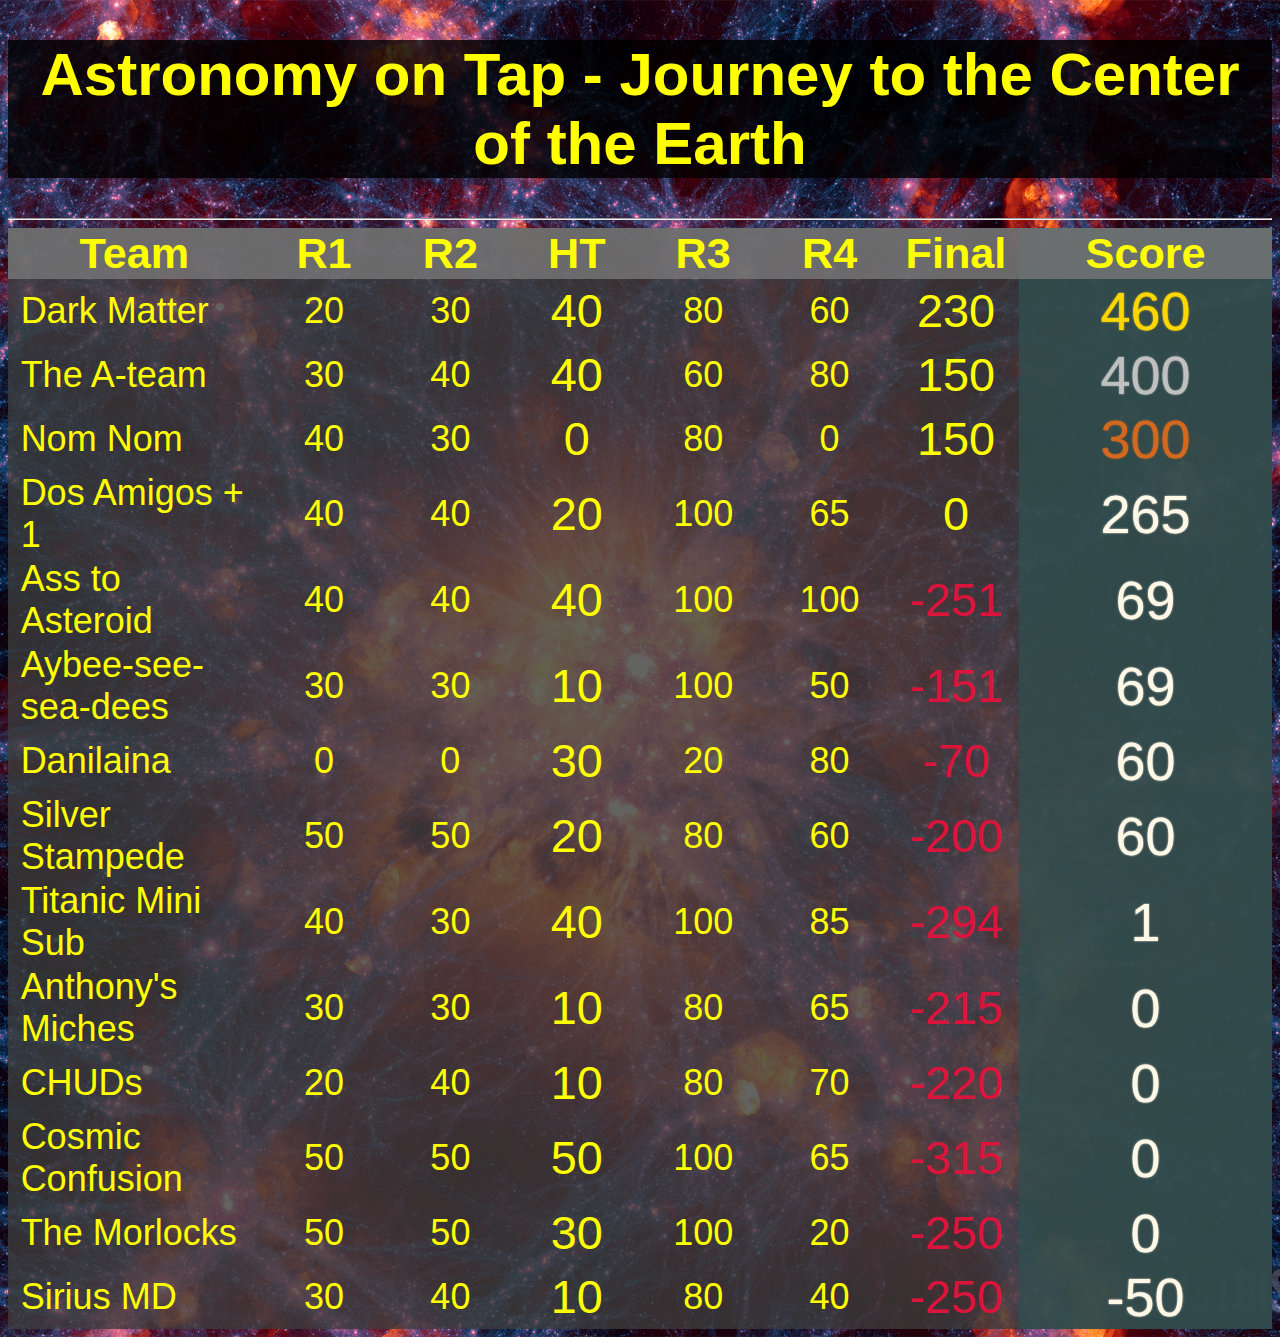
==== commit dbb12c24: "update score" ====
--- a/index.html
+++ b/index.html
@@ -24,46 +24,46 @@
     </colgroup>
       <tr> <th>Team</th><th>R1</th><th>R2</th><th>HT</th><th>R3</th><th>R4</th><th>Final</th><th>Score</th> </tr>
     <tr>
-      <td class="team">Ass to Asteroid</td><td>40</td><td>40</td><td class="bigquestion">40</td><td>100</td><td>100</td><td class="bigquestion">0</td><td class="final" style="color:gold">320</td>
+      <td class="team">Dark Matter</td><td>20</td><td>30</td><td class="bigquestion">40</td><td>80</td><td>60</td><td class="bigquestion">230</td><td class="final" style="color:gold">460</td>
     </tr>
     <tr>
-      <td class="team">Cosmic Confusion</td><td>50</td><td>50</td><td class="bigquestion">50</td><td>100</td><td>65</td><td class="bigquestion">0</td><td class="final" style="color:silver">315</td>
+      <td class="team">The A-team</td><td>30</td><td>40</td><td class="bigquestion">40</td><td>60</td><td>80</td><td class="bigquestion">150</td><td class="final" style="color:silver">400</td>
     </tr>
     <tr>
-      <td class="team">Titanic Mini Sub</td><td>40</td><td>30</td><td class="bigquestion">40</td><td>100</td><td>85</td><td class="bigquestion">0</td><td class="final" style="color:chocolate">295</td>
+      <td class="team">Nom Nom</td><td>40</td><td>30</td><td class="bigquestion">0</td><td>80</td><td>0</td><td class="bigquestion">150</td><td class="final" style="color:chocolate">300</td>
     </tr>
     <tr>
       <td class="team">Dos Amigos + 1</td><td>40</td><td>40</td><td class="bigquestion">20</td><td>100</td><td>65</td><td class="bigquestion">0</td><td class="final" style="color:#fff8e7">265</td>
     </tr>
     <tr>
-      <td class="team">Silver Stampede</td><td>50</td><td>50</td><td class="bigquestion">20</td><td>80</td><td>60</td><td class="bigquestion">0</td><td class="final" style="color:#fff8e7">260</td>
+      <td class="team">Ass to Asteroid</td><td>40</td><td>40</td><td class="bigquestion">40</td><td>100</td><td>100</td><td class="bigquestion missed">-251</td><td class="final" style="color:#fff8e7">69</td>
     </tr>
     <tr>
-      <td class="team">The A-team</td><td>30</td><td>40</td><td class="bigquestion">40</td><td>60</td><td>80</td><td class="bigquestion">0</td><td class="final" style="color:#fff8e7">250</td>
+      <td class="team">Aybee-see-sea-dees</td><td>30</td><td>30</td><td class="bigquestion">10</td><td>100</td><td>50</td><td class="bigquestion missed">-151</td><td class="final" style="color:#fff8e7">69</td>
     </tr>
     <tr>
-      <td class="team">The Morlocks</td><td>50</td><td>50</td><td class="bigquestion">30</td><td>100</td><td>20</td><td class="bigquestion">0</td><td class="final" style="color:#fff8e7">250</td>
+      <td class="team">Danilaina</td><td>0</td><td>0</td><td class="bigquestion">30</td><td>20</td><td>80</td><td class="bigquestion missed">-70</td><td class="final" style="color:#fff8e7">60</td>
     </tr>
     <tr>
-      <td class="team">Dark Matter</td><td>20</td><td>30</td><td class="bigquestion">40</td><td>80</td><td>60</td><td class="bigquestion">0</td><td class="final" style="color:#fff8e7">230</td>
+      <td class="team">Silver Stampede</td><td>50</td><td>50</td><td class="bigquestion">20</td><td>80</td><td>60</td><td class="bigquestion missed">-200</td><td class="final" style="color:#fff8e7">60</td>
     </tr>
     <tr>
-      <td class="team">Aybee-see-sea-dees</td><td>30</td><td>30</td><td class="bigquestion">10</td><td>100</td><td>50</td><td class="bigquestion">0</td><td class="final" style="color:#fff8e7">220</td>
+      <td class="team">Titanic Mini Sub</td><td>40</td><td>30</td><td class="bigquestion">40</td><td>100</td><td>85</td><td class="bigquestion missed">-294</td><td class="final" style="color:#fff8e7">1</td>
     </tr>
     <tr>
-      <td class="team">CHUDs</td><td>20</td><td>40</td><td class="bigquestion">10</td><td>80</td><td>70</td><td class="bigquestion">0</td><td class="final" style="color:#fff8e7">220</td>
+      <td class="team">Anthony's Miches</td><td>30</td><td>30</td><td class="bigquestion">10</td><td>80</td><td>65</td><td class="bigquestion missed">-215</td><td class="final" style="color:#fff8e7">0</td>
     </tr>
     <tr>
-      <td class="team">Anthony's Miches</td><td>30</td><td>30</td><td class="bigquestion">10</td><td>80</td><td>65</td><td class="bigquestion">0</td><td class="final" style="color:#fff8e7">215</td>
+      <td class="team">CHUDs</td><td>20</td><td>40</td><td class="bigquestion">10</td><td>80</td><td>70</td><td class="bigquestion missed">-220</td><td class="final" style="color:#fff8e7">0</td>
     </tr>
     <tr>
-      <td class="team">Sirius MD</td><td>30</td><td>40</td><td class="bigquestion">10</td><td>80</td><td>40</td><td class="bigquestion">0</td><td class="final" style="color:#fff8e7">200</td>
+      <td class="team">Cosmic Confusion</td><td>50</td><td>50</td><td class="bigquestion">50</td><td>100</td><td>65</td><td class="bigquestion missed">-315</td><td class="final" style="color:#fff8e7">0</td>
     </tr>
     <tr>
-      <td class="team">Nom Nom</td><td>40</td><td>30</td><td class="bigquestion">0</td><td>80</td><td>0</td><td class="bigquestion">0</td><td class="final" style="color:#fff8e7">150</td>
+      <td class="team">The Morlocks</td><td>50</td><td>50</td><td class="bigquestion">30</td><td>100</td><td>20</td><td class="bigquestion missed">-250</td><td class="final" style="color:#fff8e7">0</td>
     </tr>
     <tr>
-      <td class="team">Danilaina</td><td>0</td><td>0</td><td class="bigquestion">30</td><td>20</td><td>80</td><td class="bigquestion">0</td><td class="final" style="color:#fff8e7">130</td>
+      <td class="team">Sirius MD</td><td>30</td><td>40</td><td class="bigquestion">10</td><td>80</td><td>40</td><td class="bigquestion missed">-250</td><td class="final" style="color:#fff8e7">-50</td>
     </tr>
   </table>
   </div>
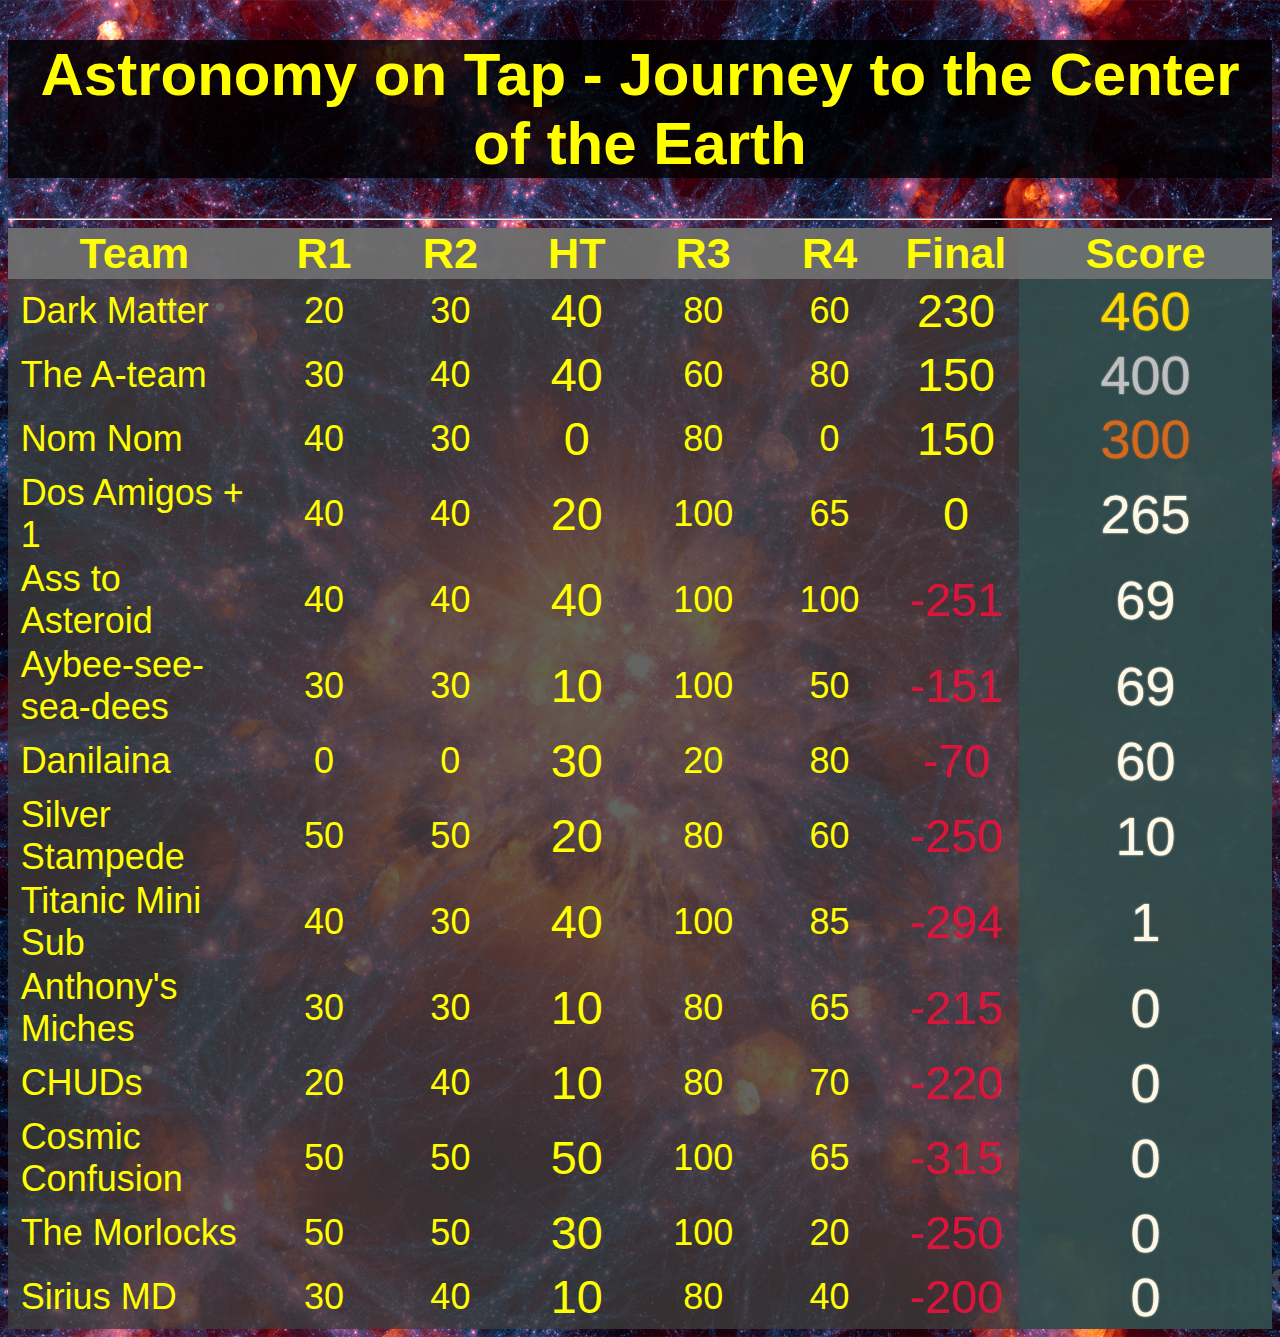
==== commit 1b4ae4b0: "update score" ====
--- a/index.html
+++ b/index.html
@@ -45,7 +45,7 @@
       <td class="team">Danilaina</td><td>0</td><td>0</td><td class="bigquestion">30</td><td>20</td><td>80</td><td class="bigquestion missed">-70</td><td class="final" style="color:#fff8e7">60</td>
     </tr>
     <tr>
-      <td class="team">Silver Stampede</td><td>50</td><td>50</td><td class="bigquestion">20</td><td>80</td><td>60</td><td class="bigquestion missed">-200</td><td class="final" style="color:#fff8e7">60</td>
+      <td class="team">Silver Stampede</td><td>50</td><td>50</td><td class="bigquestion">20</td><td>80</td><td>60</td><td class="bigquestion missed">-250</td><td class="final" style="color:#fff8e7">10</td>
     </tr>
     <tr>
       <td class="team">Titanic Mini Sub</td><td>40</td><td>30</td><td class="bigquestion">40</td><td>100</td><td>85</td><td class="bigquestion missed">-294</td><td class="final" style="color:#fff8e7">1</td>
@@ -63,7 +63,7 @@
       <td class="team">The Morlocks</td><td>50</td><td>50</td><td class="bigquestion">30</td><td>100</td><td>20</td><td class="bigquestion missed">-250</td><td class="final" style="color:#fff8e7">0</td>
     </tr>
     <tr>
-      <td class="team">Sirius MD</td><td>30</td><td>40</td><td class="bigquestion">10</td><td>80</td><td>40</td><td class="bigquestion missed">-250</td><td class="final" style="color:#fff8e7">-50</td>
+      <td class="team">Sirius MD</td><td>30</td><td>40</td><td class="bigquestion">10</td><td>80</td><td>40</td><td class="bigquestion missed">-200</td><td class="final" style="color:#fff8e7">0</td>
     </tr>
   </table>
   </div>
